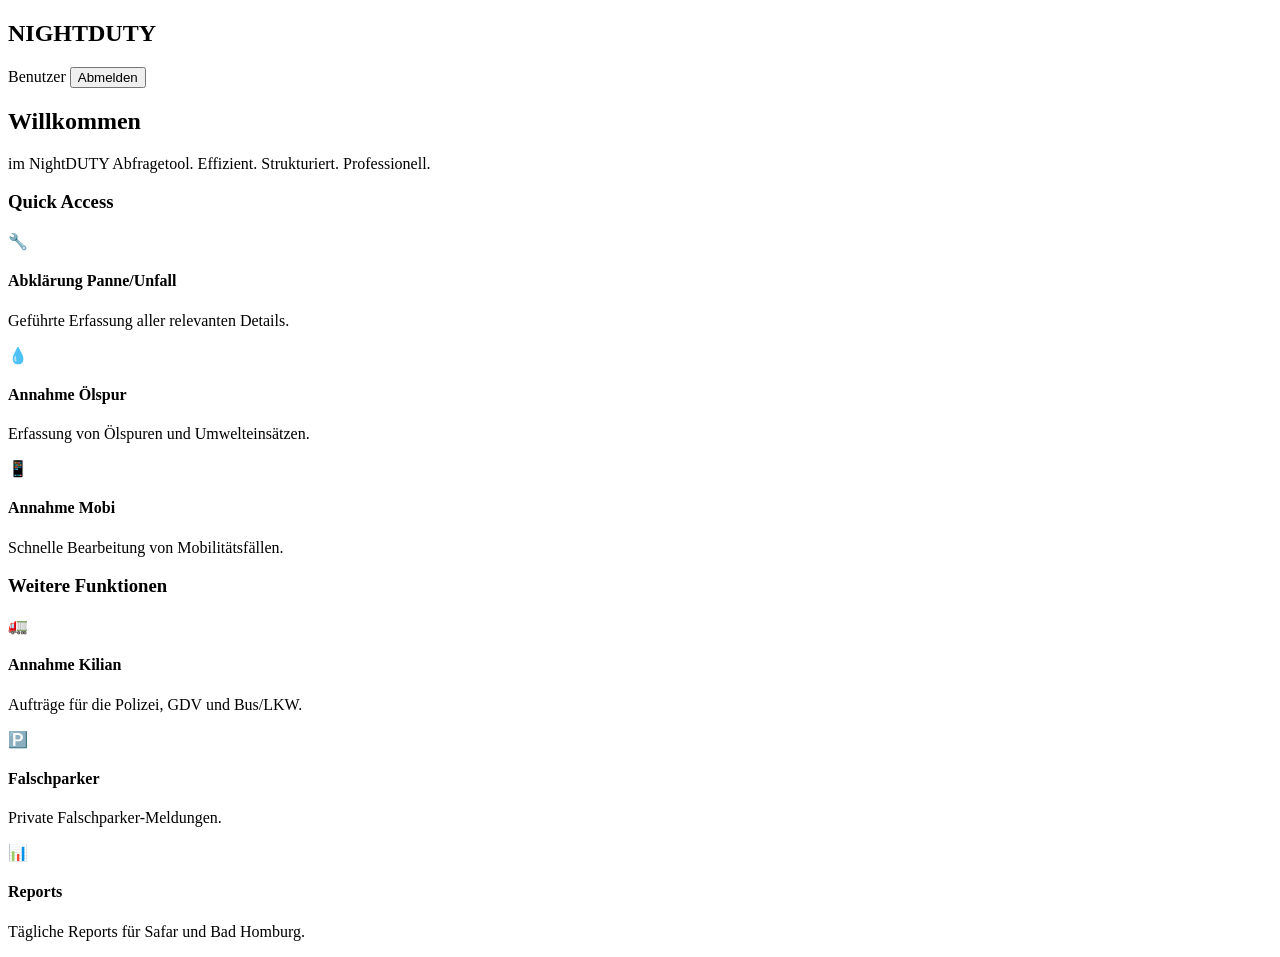
==== frontend/dashboard.html @ 24746a7d "Complete web application conversion with all components Co-authored-by: ElyasRa <222709418+ElyasRa@u" ====
<!DOCTYPE html>
<html lang="de">
<head>
    <meta charset="UTF-8">
    <meta name="viewport" content="width=device-width, initial-scale=1.0">
    <title>Dashboard - NightDUTY Abfragetool</title>
    <link rel="stylesheet" href="/static/css/style.css">
</head>
<body>
    <div class="dashboard-container">
        <!-- Sidebar -->
        <aside class="sidebar">
            <div class="sidebar-header">
                <h1>NIGHTDUTY</h1>
                <div class="accent-line"></div>
            </div>

            <div class="user-info">
                <span class="username" id="currentUsername">Benutzer</span>
                <button class="logout-btn" onclick="logout()">Abmelden</button>
            </div>

            <nav class="sidebar-nav" id="sidebarNav">
                <!-- Navigation buttons will be populated by JavaScript -->
            </nav>

            <div class="sidebar-footer">
                <p id="currentTime"></p>
            </div>
        </aside>

        <!-- Main Content -->
        <main class="main-content">
            <div id="mainContentArea">
                <!-- Welcome Screen -->
                <div class="content-header">
                    <h2>Willkommen</h2>
                    <p>im NightDUTY Abfragetool. Effizient. Strukturiert. Professionell.</p>
                </div>

                <div class="content-body">
                    <div class="welcome-screen">
                        <div class="welcome-content">
                            <div class="quick-access-panel">
                                <h3>Quick Access</h3>
                                
                                <div class="access-item">
                                    <div class="icon">🔧</div>
                                    <div class="access-item-text">
                                        <h4>Abklärung Panne/Unfall</h4>
                                        <p>Geführte Erfassung aller relevanten Details.</p>
                                    </div>
                                </div>

                                <div class="access-item">
                                    <div class="icon">💧</div>
                                    <div class="access-item-text">
                                        <h4>Annahme Ölspur</h4>
                                        <p>Erfassung von Ölspuren und Umwelteinsätzen.</p>
                                    </div>
                                </div>

                                <div class="access-item">
                                    <div class="icon">📱</div>
                                    <div class="access-item-text">
                                        <h4>Annahme Mobi</h4>
                                        <p>Schnelle Bearbeitung von Mobilitätsfällen.</p>
                                    </div>
                                </div>
                            </div>

                            <div class="quick-access-panel">
                                <h3>Weitere Funktionen</h3>
                                
                                <div class="access-item">
                                    <div class="icon">🚛</div>
                                    <div class="access-item-text">
                                        <h4>Annahme Kilian</h4>
                                        <p>Aufträge für die Polizei, GDV und Bus/LKW.</p>
                                    </div>
                                </div>

                                <div class="access-item">
                                    <div class="icon">🅿️</div>
                                    <div class="access-item-text">
                                        <h4>Falschparker</h4>
                                        <p>Private Falschparker-Meldungen.</p>
                                    </div>
                                </div>

                                <div class="access-item">
                                    <div class="icon">📊</div>
                                    <div class="access-item-text">
                                        <h4>Reports</h4>
                                        <p>Tägliche Reports für Safar und Bad Homburg.</p>
                                    </div>
                                </div>
                            </div>
                        </div>
                    </div>
                </div>
            </div>
        </main>
    </div>

    <script src="/static/js/auth.js"></script>
    <script src="/static/js/app.js"></script>
    <script src="/static/js/forms.js"></script>
    
    <script>
        // Initialize dashboard
        document.addEventListener('DOMContentLoaded', function() {
            checkAuth();
            loadForms();
            updateTime();
            setInterval(updateTime, 1000);
        });

        function updateTime() {
            const now = new Date();
            const options = { 
                weekday: 'long', 
                year: 'numeric', 
                month: 'long', 
                day: 'numeric',
                hour: '2-digit',
                minute: '2-digit',
                second: '2-digit'
            };
            document.getElementById('currentTime').textContent = 
                now.toLocaleDateString('de-DE', options);
        }

        function logout() {
            localStorage.removeItem('token');
            window.location.href = '/';
        }
    </script>
</body>
</html>
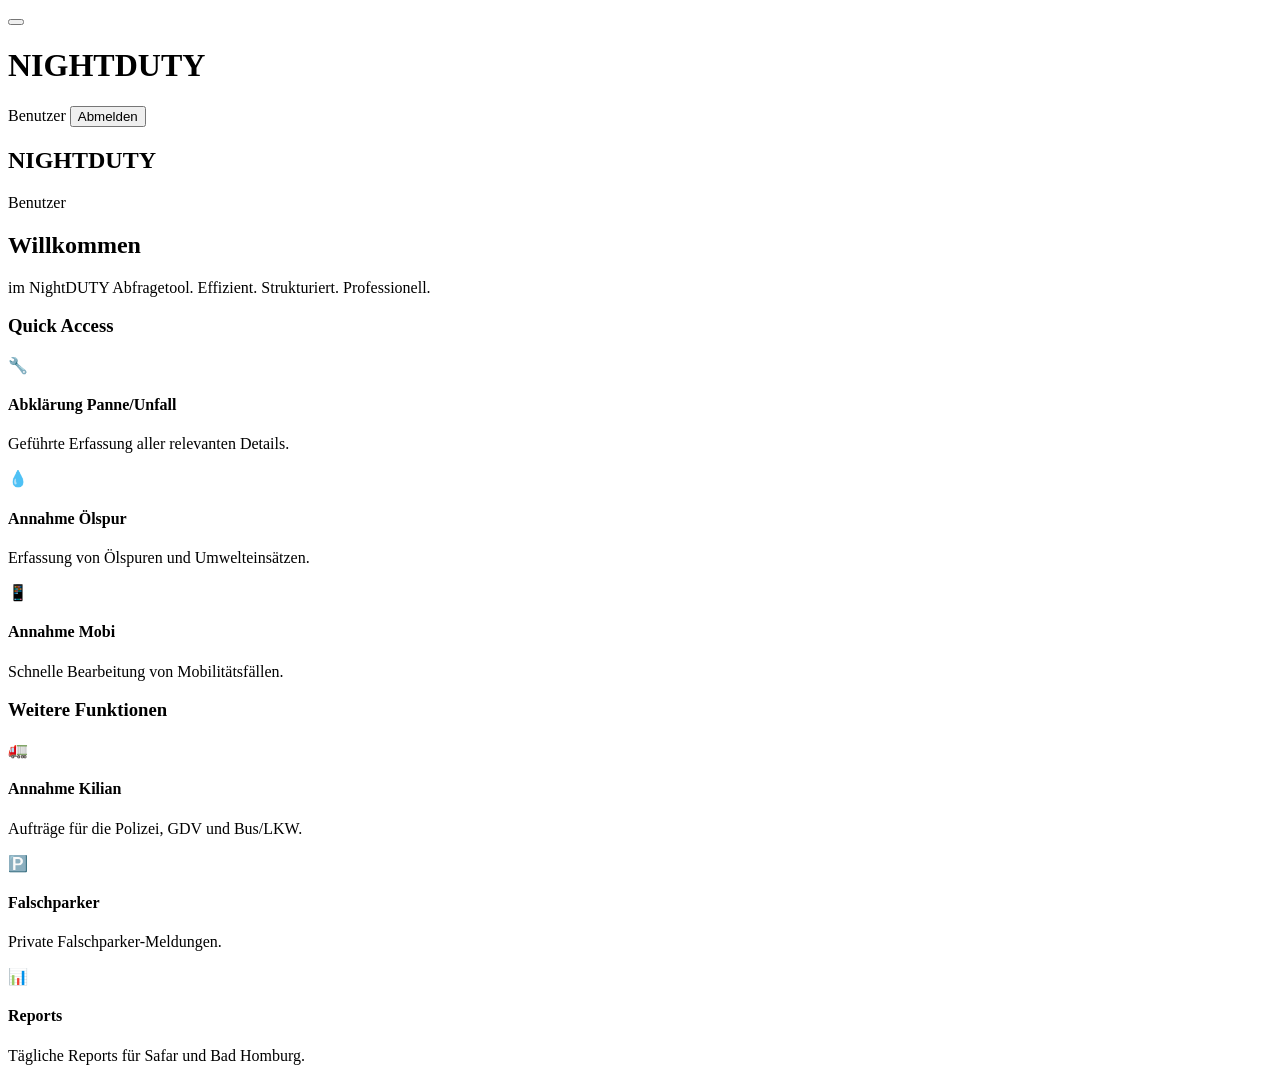
==== commit 33d96add: "Implement navigation improvements with routing and header Co-authored-by: ElyasRa <222709418+ElyasRa" ====
--- a/frontend/dashboard.html
+++ b/frontend/dashboard.html
@@ -8,8 +8,24 @@
 </head>
 <body>
     <div class="dashboard-container">
+        <!-- Header -->
+        <header class="app-header">
+            <button class="hamburger-btn" id="hamburgerBtn" aria-label="Toggle Menu">
+                <span></span>
+                <span></span>
+                <span></span>
+            </button>
+            <div class="header-title">
+                <h1>NIGHTDUTY</h1>
+            </div>
+            <div class="header-actions">
+                <span class="username" id="headerUsername">Benutzer</span>
+                <button class="logout-btn" onclick="logout()">Abmelden</button>
+            </div>
+        </header>
+
         <!-- Sidebar -->
-        <aside class="sidebar">
+        <aside class="sidebar" id="sidebar">
             <div class="sidebar-header">
                 <h1>NIGHTDUTY</h1>
                 <div class="accent-line"></div>
@@ -17,7 +33,6 @@
 
             <div class="user-info">
                 <span class="username" id="currentUsername">Benutzer</span>
-                <button class="logout-btn" onclick="logout()">Abmelden</button>
             </div>
 
             <nav class="sidebar-nav" id="sidebarNav">
@@ -104,6 +119,7 @@
     </div>
 
     <script src="/static/js/auth.js"></script>
+    <script src="/static/js/router.js"></script>
     <script src="/static/js/app.js"></script>
     <script src="/static/js/forms.js"></script>
     
@@ -114,6 +130,7 @@
             loadForms();
             updateTime();
             setInterval(updateTime, 1000);
+            initSidebar();
         });
 
         function updateTime() {
@@ -127,14 +144,37 @@
                 minute: '2-digit',
                 second: '2-digit'
             };
-            document.getElementById('currentTime').textContent = 
-                now.toLocaleDateString('de-DE', options);
+            const timeEl = document.getElementById('currentTime');
+            if (timeEl) {
+                timeEl.textContent = now.toLocaleDateString('de-DE', options);
+            }
         }
 
         function logout() {
             localStorage.removeItem('token');
             window.location.href = '/';
         }
+
+        function initSidebar() {
+            const hamburgerBtn = document.getElementById('hamburgerBtn');
+            const sidebar = document.getElementById('sidebar');
+            const mainContent = document.querySelector('.main-content');
+
+            if (hamburgerBtn && sidebar) {
+                hamburgerBtn.addEventListener('click', function() {
+                    sidebar.classList.toggle('open');
+                    hamburgerBtn.classList.toggle('active');
+                });
+
+                // Close sidebar when clicking outside on mobile
+                mainContent.addEventListener('click', function() {
+                    if (window.innerWidth <= 768 && sidebar.classList.contains('open')) {
+                        sidebar.classList.remove('open');
+                        hamburgerBtn.classList.remove('active');
+                    }
+                });
+            }
+        }
     </script>
 </body>
 </html>
